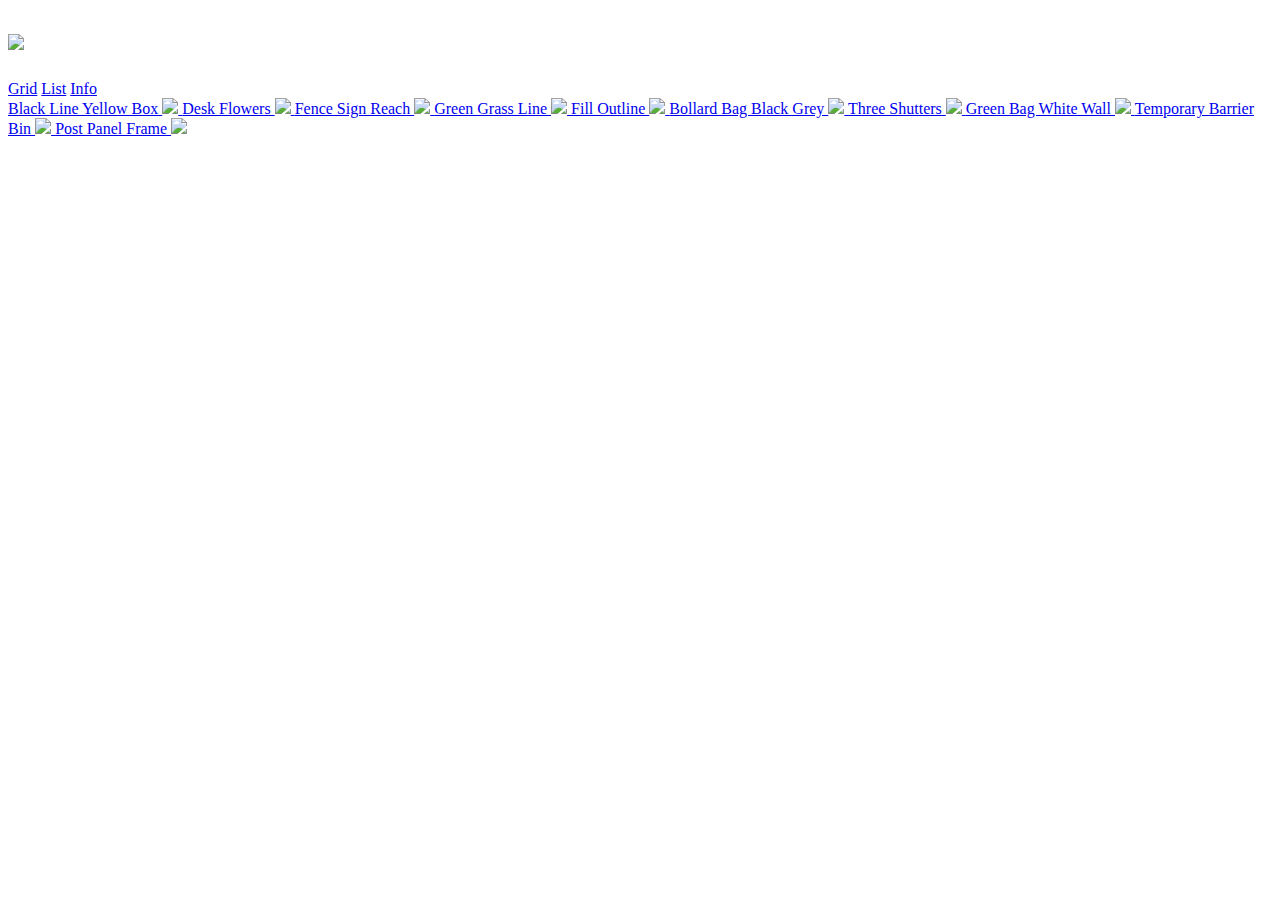
==== index.html @ 2ed34e0d "Create index.html" ====
<!DOCTYPE html>
<html lang="en">
<head>
    <meta charset="UTF-8">
    <meta http-equiv="X-UA-Compatible" content="IE=edge">
    <meta name="viewport" content="width=device-width, initial-scale=1.0">
    <title>Boyce-1</title>
</head>
<body>
    <header>
        <h1>
          <img src="logo.svg" />
        </h1>
      
        <nav>
          <a href="grid.html">Grid</a>
          <a class="selected" href="list.html">List</a>
          <a href="info.html">Info</a>
        </nav>
      </header>
      
      <section class="list">
        <a href="#"
          >Black Line Yellow Box
          <img src="image_1.jpg" />
        </a>
        
        <a href="#"
          >Desk Flowers
          <img src="image_2.jpg" />
        </a>
        
        <a href="#"
          >Fence Sign Reach
          <img src="image_3.jpg" />
        </a>
        
        <a href="#"
          >Green Grass Line
          <img src="image_4.jpg" />
        </a>
        
        <a href="#"
          >Fill Outline
          <img src="image_5.jpg" />
        </a>
        
        <a href="#"
          >Bollard Bag Black Grey
          <img src="image_6.jpg" />
        </a>
        
        <a href="#"
          >Three Shutters
          <img src="image_7.jpg" />
        </a>
        
        <a href="#"
          >Green Bag White Wall
          <img src="image_8.jpg" />
        </a>
        
        <a href="#"
          >Temporary Barrier Bin
          <img src="image_9.jpg" />
        </a>
      
        <a href="#"
          >Post Panel Frame
          <img src="image_10.jpg" />
        </a>
      </section>
      
</body>
</html>
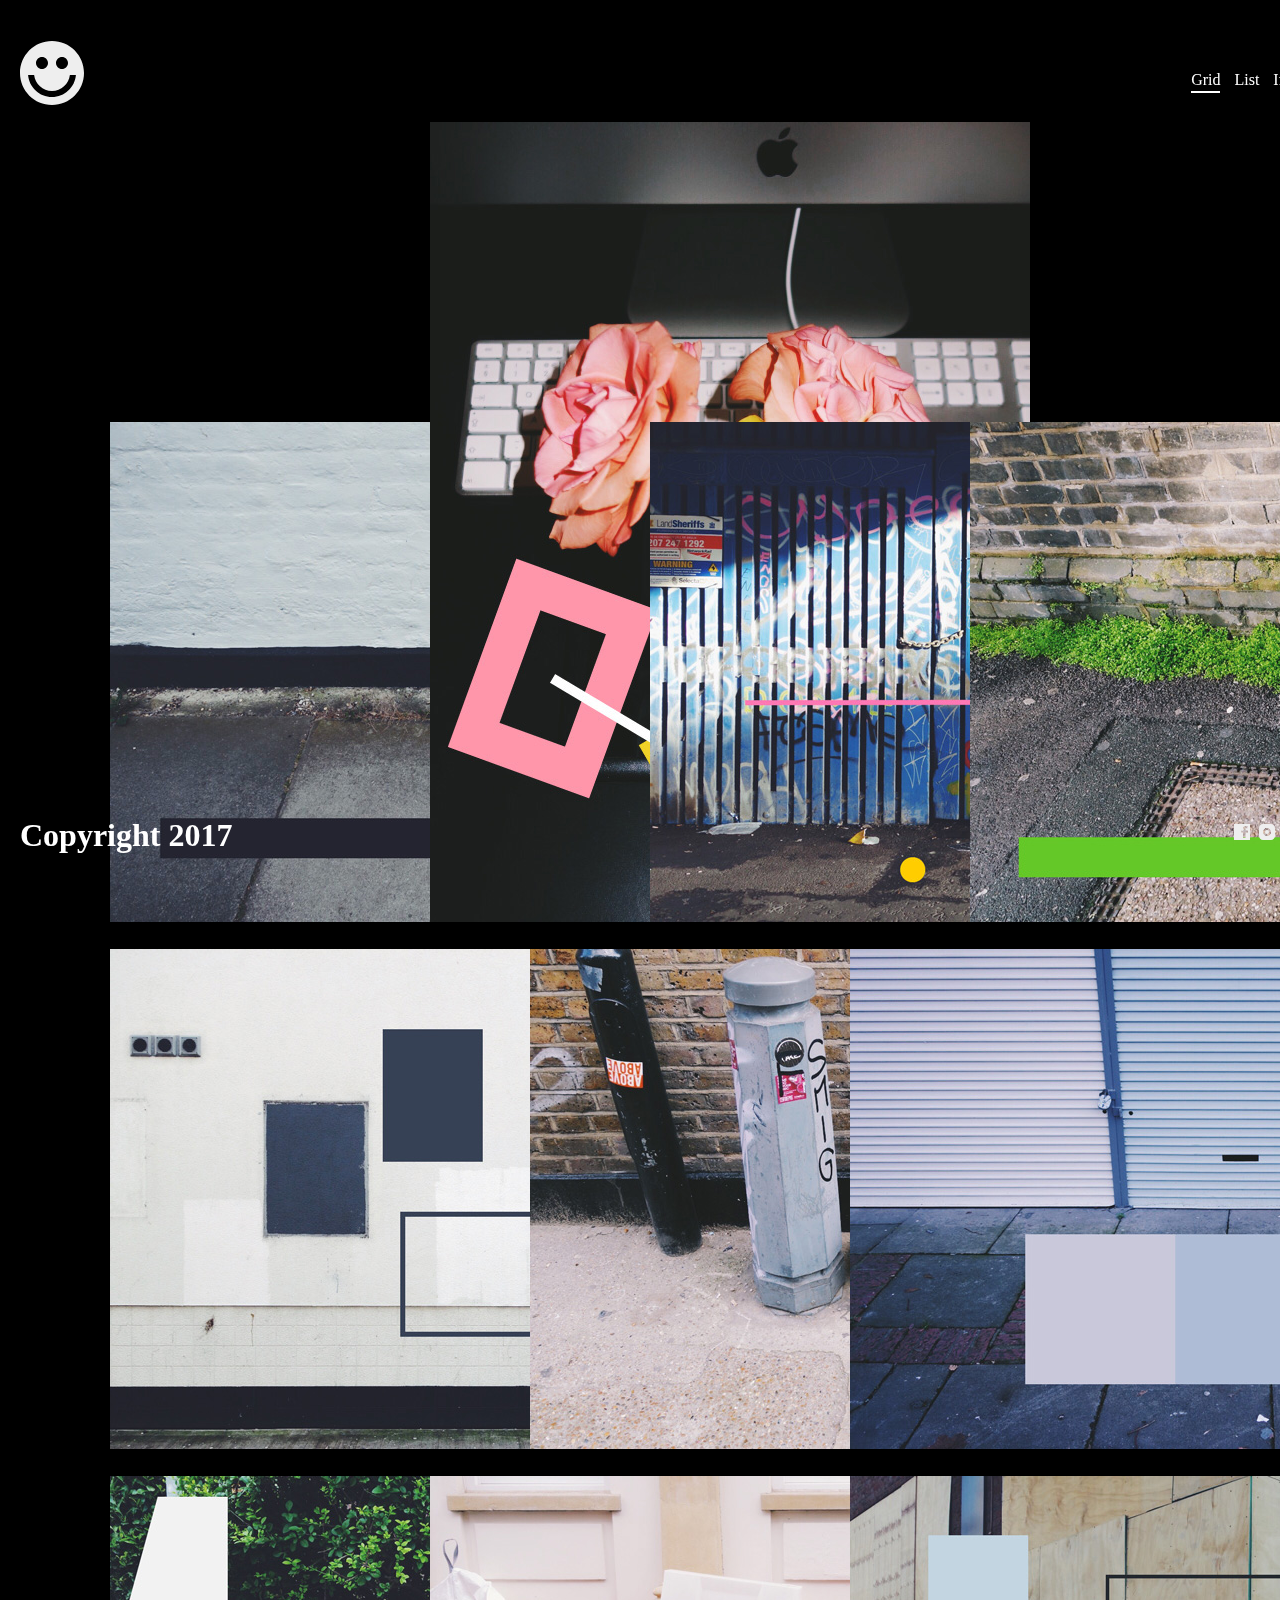
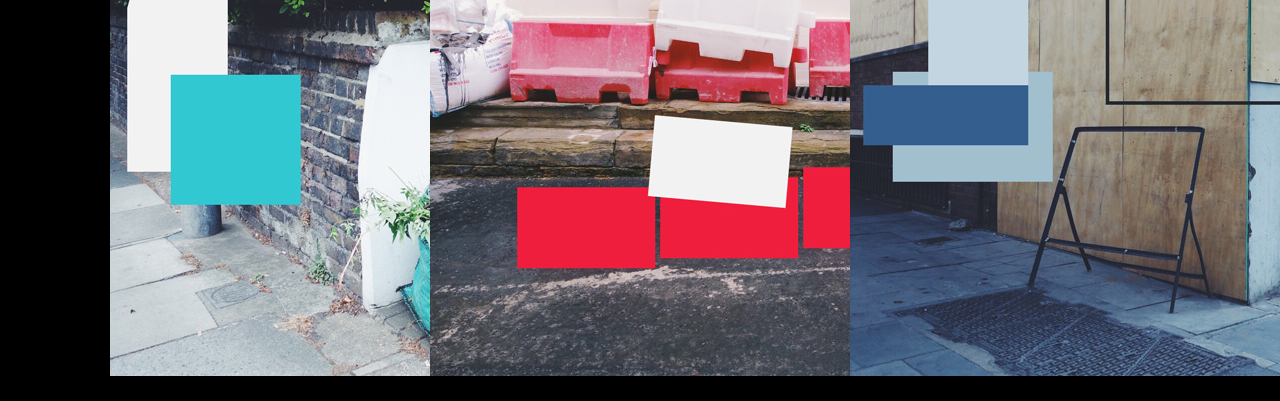
==== commit 1adee04b: "Update index.html" ====
--- a/index.html
+++ b/index.html
@@ -4,72 +4,130 @@
     <meta charset="UTF-8">
     <meta http-equiv="X-UA-Compatible" content="IE=edge">
     <meta name="viewport" content="width=device-width, initial-scale=1.0">
+    <link rel="stylesheet" href="/css/style.css">
+    <link rel="stylesheet" href="/css/base.css">
+    <link rel="stylesheet" href="/css/font.css">
     <title>Boyce-1</title>
+    
 </head>
 <body>
-    <header>
-        <h1>
-          <img src="logo.svg" />
-        </h1>
+  <header>
+    <h1>
+      <img src="/assets/logo.svg" />
+    </h1>
+  
+    <nav>
+      <a class="selected" href="/index.html">Grid</a>
+      <a href="/list.html">List</a>
+      <a href="info.html">Info</a>
+    </nav>
+  </header>
+  
+  <section class="photos">
+    <div class="photo">
+      <div class="overlay">
+        <h2>
+          Black Line Yellow Box
+        </h2>
+      </div>
+      <img src="/assets/image_1.jpg" />
+    </div>
+  
+    <div class="photo small">
+      <div class="overlay">
+        <h2>
+          Desk Flowers
+        </h2>
+      </div>
+      <img src="/assets/image_2.jpg" />
+    </div>
+  
+    <div class="photo">
+      <div class="overlay">
+        <h2>
+          Fence Sign Reach
+        </h2>
+      </div>
+      <img src="/assets/image_3.jpg" />
+    </div>
+  
+    <div class="photo small">
+      <div class="overlay">
+        <h2>
+          Green Grass Line
+        </h2>
+      </div>
+      <img src="/assets/image_4.jpg" />
+    </div>
+  
+    <div class="photo large">
+      <div class="overlay">
+        <h2>
+          Fill Outline
+        </h2>
+      </div>
+      <img src="/assets/image_5.jpg" />
+    </div>
+  
+    <div class="photo">
+      <div class="overlay">
+        <h2>
+          Bollard Bag Black Grey
+        </h2>
+      </div>
+      <img src="/assets/image_6.jpg" />
+    </div>
+  
+    <div class="photo">
+      <div class="overlay">
+        <h2>
+          Three Shutters
+        </h2>
+      </div>
+      <img src="/assets/image_7.jpg" />
+    </div>
+  
+    <div class="photo">
+      <div class="overlay">
+        <h2>
+          Green Bag White Wall
+        </h2>
+      </div>
+      <img src="/assets/image_8.jpg" />
+    </div>
+  
+    <div class="photo large">
+      <div class="overlay">
+        <h2>
+          Temporary Barrier Bin
+        </h2>
+      </div>
+      <img src="/assets/image_9.jpg" />
+    </div>
+  
+    <div class="photo">
+      <div class="overlay">
+        <h2>
+          Post Panel Frame
+        </h2>
+      </div>
+      <img src="/assets/image_10.jpg" />
+    </div>
+  </section>
+  
+  <footer>
+    <h1>
+      Copyright 2017
+    </h1>
+  
+    <nav>
+      <a href="http://facebook.com"><img src="/assets/icon-facebook.svg"/></a>
+      <a href="http://instagram.com"><img src="/assets/icon-instagram.svg"/></a>
+      <a href="http://twitter.com"><img src="/assets/icon-twitter.svg"/></a>
+    </nav>
+  </footer>
+  
       
-        <nav>
-          <a href="grid.html">Grid</a>
-          <a class="selected" href="list.html">List</a>
-          <a href="info.html">Info</a>
-        </nav>
-      </header>
-      
-      <section class="list">
-        <a href="#"
-          >Black Line Yellow Box
-          <img src="image_1.jpg" />
-        </a>
-        
-        <a href="#"
-          >Desk Flowers
-          <img src="image_2.jpg" />
-        </a>
-        
-        <a href="#"
-          >Fence Sign Reach
-          <img src="image_3.jpg" />
-        </a>
-        
-        <a href="#"
-          >Green Grass Line
-          <img src="image_4.jpg" />
-        </a>
-        
-        <a href="#"
-          >Fill Outline
-          <img src="image_5.jpg" />
-        </a>
-        
-        <a href="#"
-          >Bollard Bag Black Grey
-          <img src="image_6.jpg" />
-        </a>
-        
-        <a href="#"
-          >Three Shutters
-          <img src="image_7.jpg" />
-        </a>
-        
-        <a href="#"
-          >Green Bag White Wall
-          <img src="image_8.jpg" />
-        </a>
-        
-        <a href="#"
-          >Temporary Barrier Bin
-          <img src="image_9.jpg" />
-        </a>
-      
-        <a href="#"
-          >Post Panel Frame
-          <img src="image_10.jpg" />
-        </a>
-      </section>
       
 </body>
 </html>--- a/css/style.css
+++ b/css/style.css
@@ -0,0 +1,161 @@
+body {
+    background-color: #000;
+    font-family: 'Work Sans';
+    font-size: 16px;
+    color: #fff;
+    line-height: 1.5;
+    padding-top: 104px;
+  }
+  
+  a {
+    color: #fff;
+    text-decoration: none;
+  }
+  
+  header {
+    /* overflow: hidden; */
+    position: fixed;
+    top: 0;
+    left: 0;
+    width: 100%;
+    padding: 20px;
+    display: flex;
+    justify-content: space-between;
+    align-items: center;
+    z-index: 1;
+  }
+  header h1 {
+    /* float: left; */
+    width: 64px;
+  }
+  header nav {
+    /* float: right; */
+    /* margin-top: 20px; */
+  }
+  
+  header nav a {
+    margin-left: 10px;
+    transition: border 0.3s ease-in;
+    border-bottom: solid 2px rgba(0, 0, 0, 0);
+    padding-bottom: 3px;
+  }
+  
+  header nav a:hover {
+    border-color: #555;
+  }
+  .selected {
+    border-color: #fff;
+  }
+  .photos {
+    /*text-align: center; */
+    max-width: 1080px;
+    margin-left: auto;
+    margin-right: auto;
+    display: flex;
+    align-items: flex-end;
+    flex-wrap: wrap;
+    padding-left: 10px;
+    padding-right: 10px;
+  }
+  .photo {
+    /* display: inline-block; */
+    width: 300px;
+    margin: 10px;
+    position: relative;
+  }
+  
+  .photo img {
+    transition: filter 0.3s;
+  }
+  
+  .photo:hover img {
+    filter: grayscale(100%);
+  }
+  
+  .overlay {
+    position: absolute;
+    top: 0;
+    left: 0;
+    width: 100%;
+    height: 100%;
+    background-color: rgba(0, 0, 0, 0.7);
+    opacity: 0;
+    transition: opacity 0.3s;
+    z-index: 2;
+  }
+  
+  .photo:hover .overlay {
+    opacity: 1;
+  }
+  
+  .photo h2 {
+    position: absolute;
+    font-size: 32px;
+    line-height: 1.2;
+    font-family: 'Work Sans';
+    top: -15px;
+    left: -15px;
+  }
+  
+  .small {
+    width: 200px;
+  }
+  
+  .large {
+    width: 400px;
+  }
+  
+  footer {
+    position: fixed;
+    bottom: 0;
+    left: 0;
+    width: 100%;
+    padding: 20px;
+    display: flex;
+    justify-content: space-between;
+    align-items: center;
+  }
+  
+  footer nav a {
+    width: 16px;
+    margin-left: 5px;
+    display: inline-block;
+  }
+  
+  @media (max-width: 600px) {
+    .photos {
+      justify-content: center;
+    }
+  }
+  
+  .list a img {
+    opacity: 0;
+    position: fixed;
+    top: 50%;
+    left: 50%;
+    transform: translate(-50%, -50%);
+    max-width: 500px;
+    pointer-events: none;
+    transition: opacity 0.3s;
+  }
+  
+  .list {
+    max-width: 640px;
+    margin-left: auto;
+    margin-right: auto;
+    font-size: 48px;
+    line-height: 1.2;
+    margin-top: 120px;
+  }
+  
+  .list a:after {
+    content: '/';
+  }
+  
+  .list a:last-child:after {
+    content: '';
+  }
+  .list a:hover img {
+    opacity: 1;
+  }
+  